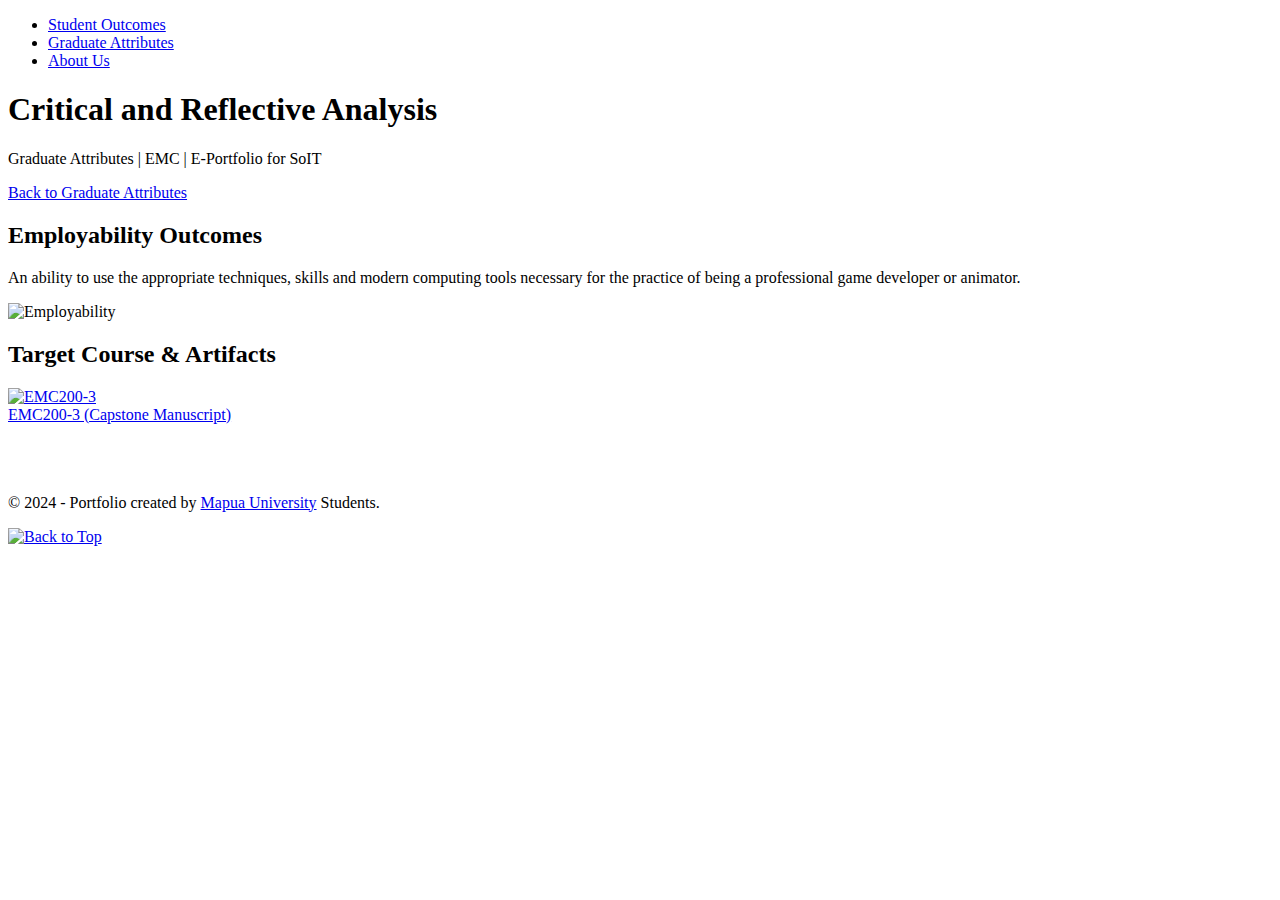
==== analysis.html @ 037d227a "Create analysis.html" ====
<!DOCTYPE html>
<html lang="en">

<head>
  <meta charset="UTF-8" />
  <meta name="viewport" content="width=device-width, initial-scale=1.0" />
  <link rel="shortcut icon" type="image/png" href="./images/favicon.jpg" />

  <title>
    EMC | An E-Porfolio for SoIT Mapua
  </title>

  <meta name="description" content="Entertainment & Multimedia Computing">
  <meta name="keywords" content="EMC, Entertainment, Multimedia, Computations, Coding, Game Dev, HTML, CSS, JavaScript" />
  <link rel="stylesheet" href="index.css" />
</head>

<body>
  <!-- ***** Header ***** -->

  <header class="header" role="banner" id="top">
    <div class="row">
      <nav class="nav" role="navigation">
        <ul class="nav__items">
          <li class="nav__item"><a href="studoutcomes.html" class="nav__link">Student Outcomes</a></li>
          <li class="nav__item"><a href="gradattrbs.html" class="nav__link__active">Graduate Attributes</a></li>
          <li class="nav__item"><a href="index.html" class="nav__link">About Us</a></li>
        </ul>
      </nav>
    </div>
    <div class="header__text-box row">
      <div class="header__text">
        <h1 class="heading-primary">
          <span>Critical and Reflective Analysis</span>
        </h1>
        <p>Graduate Attributes | EMC | E-Portfolio for SoIT</p>
        <a href="gradattrbs.html" class="btn btn--pink">Back to Graduate Attributes</a>
      </div>
    </div>
  </header>


  <!-- ***** Content Area ***** -->
   

    <!-- ***** About ***** -->

    <section class="about" id="about">
      <div class="row">
        <h2>Employability Outcomes</h2>
        <div class="about__content">
          <div class="about__text">
            <p>
              An ability to use the appropriate techniques, skills and modern computing 
              tools necessary for the practice of being a professional game developer or animator.
            </p>
          </div>          
          <div class="about__photo-container">
            <img class="about__photo" src="./images/employability.jpg" alt="Employability" />
          </div>
        </div>
      </div>
      <div class="row">
      </div>
    </section>


    <!-- ***** Target Course & Artifacts ***** -->

    <section class="client" id="clients">
      <div class="row">
        <h2>Target Course & Artifacts</h2>
        <div class="client__logos">
          <a href="about:blank" target="_blank"><img src="./images/gdrive.png" class="client__logo__ga2" alt="EMC200-3" /><br>EMC200-3 (Capstone Manuscript)</a>
        </div>
        <br> <br> <br>
      </div>
    </section>


    <!-- ***** Footer ***** -->

    <footer role="contentinfo" class="footer">
      <div class="row">
        <p>
          &copy; 2024 - Portfolio created by <a href="https://www.mapua.edu.ph" class="link">Mapua University</a> Students.
        </p>
      </div>
    </footer>


  <!--Back to Top Arrows-->

  <a href="#top" class="back-to-top" title="Back to Top">
    <img src="./images/arrow-up.svg" alt="Back to Top" class="back-to-top__image"/>
  </a>
  <script src="./index.js"></script>
</body>

</html>
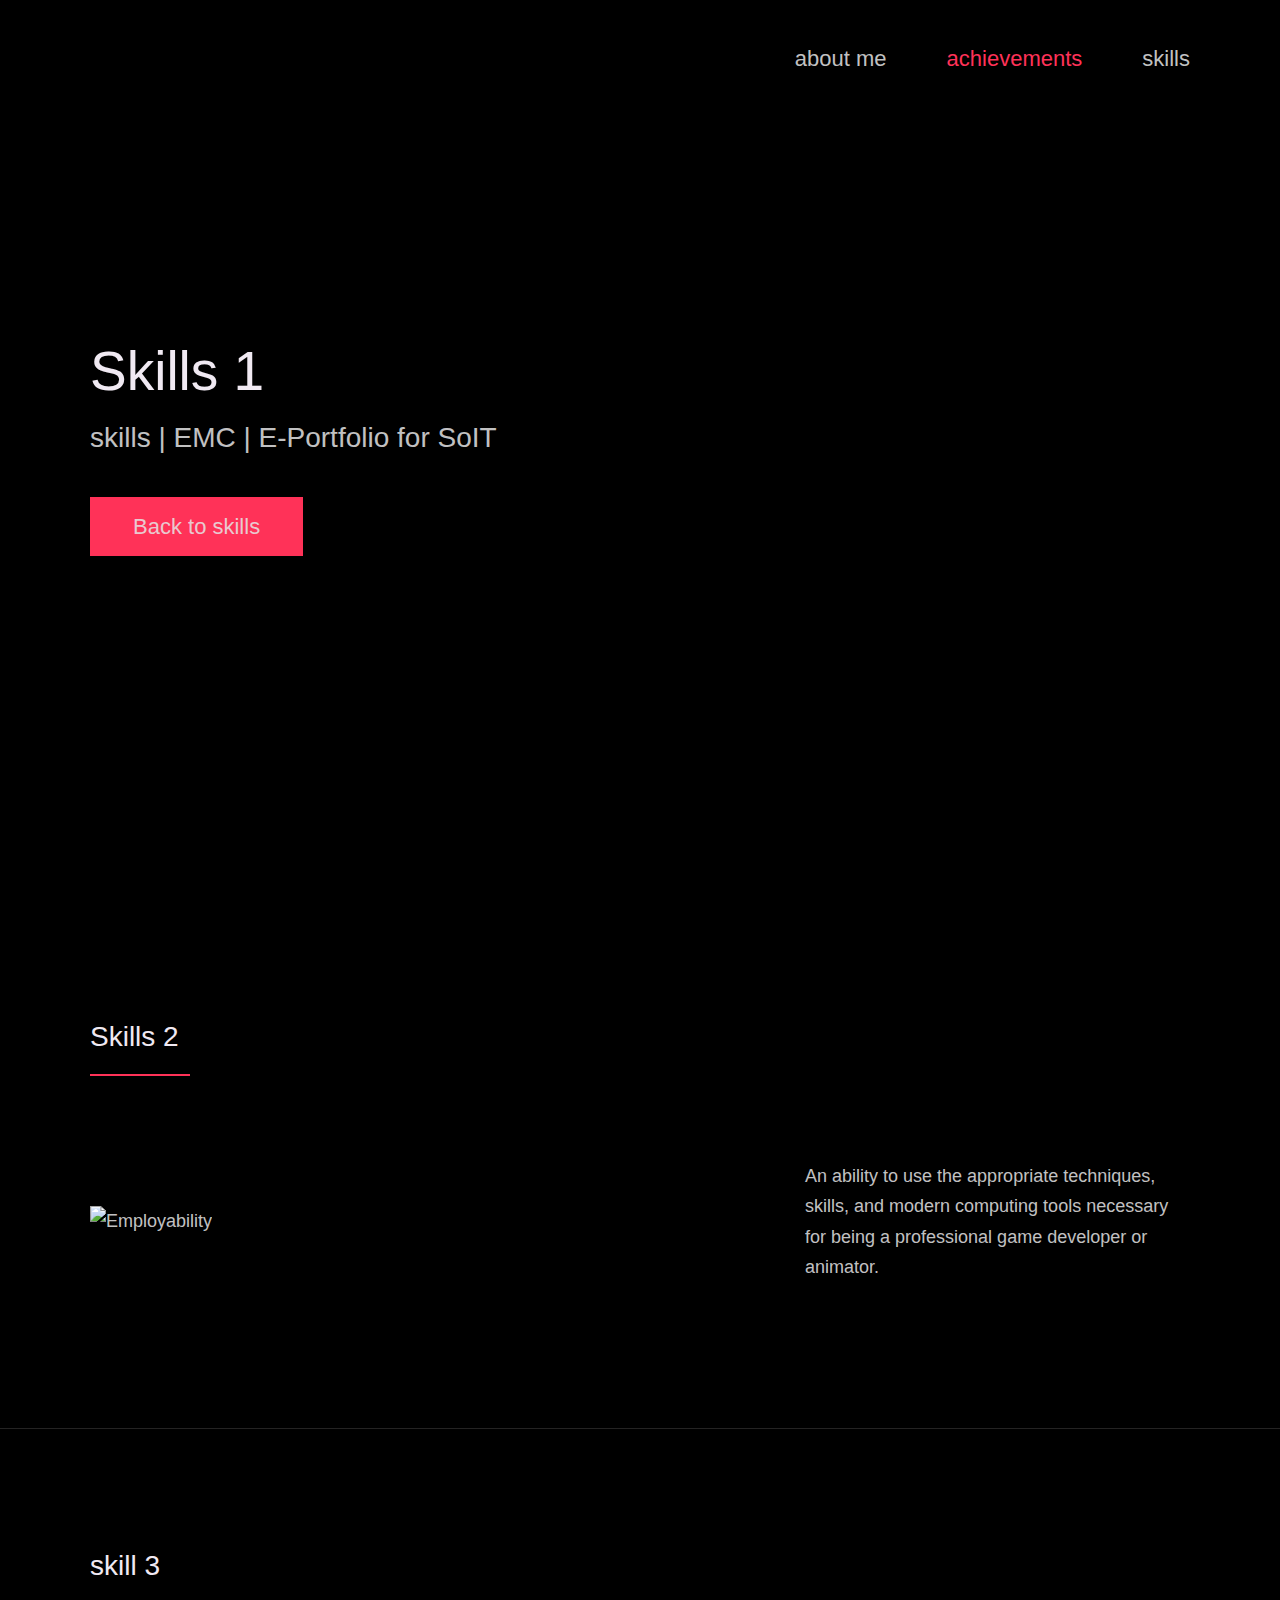
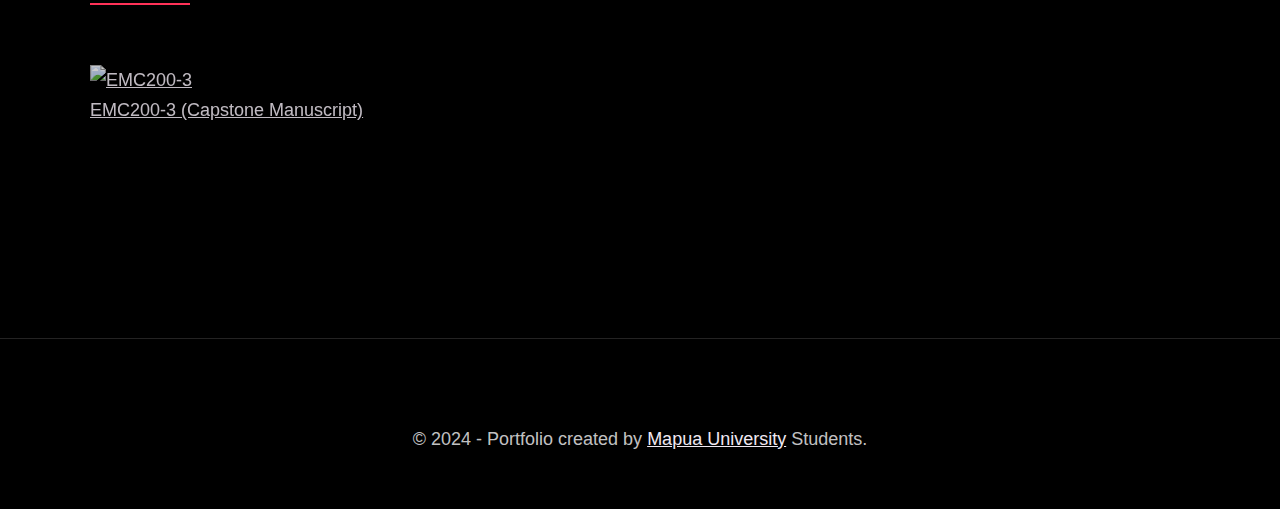
==== commit 276cc6c7: "Update analysis.html" ====
--- a/analysis.html
+++ b/analysis.html
@@ -22,19 +22,19 @@
     <div class="row">
       <nav class="nav" role="navigation">
         <ul class="nav__items">
-          <li class="nav__item"><a href="studoutcomes.html" class="nav__link">Student Outcomes</a></li>
-          <li class="nav__item"><a href="gradattrbs.html" class="nav__link__active">Graduate Attributes</a></li>
-          <li class="nav__item"><a href="index.html" class="nav__link">About Us</a></li>
+          <li class="nav__item"><a href="studoutcomes.html" class="nav__link">about me</a></li>
+          <li class="nav__item"><a href="gradattrbs.html" class="nav__link__active">achievements</a></li>
+          <li class="nav__item"><a href="index.html" class="nav__link">skills</a></li>
         </ul>
       </nav>
     </div>
     <div class="header__text-box row">
       <div class="header__text">
         <h1 class="heading-primary">
-          <span>Critical and Reflective Analysis</span>
+          <span>Skills 1</span>
         </h1>
-        <p>Graduate Attributes | EMC | E-Portfolio for SoIT</p>
-        <a href="gradattrbs.html" class="btn btn--pink">Back to Graduate Attributes</a>
+        <p>skills | EMC | E-Portfolio for SoIT</p>
+        <a href="gradattrbs.html" class="btn btn--pink">Back to skills</a>
       </div>
     </div>
   </header>
@@ -47,12 +47,12 @@
 
     <section class="about" id="about">
       <div class="row">
-        <h2>Employability Outcomes</h2>
+        <h2>Skills 2</h2>
         <div class="about__content">
           <div class="about__text">
             <p>
-              An ability to use the appropriate techniques, skills and modern computing 
-              tools necessary for the practice of being a professional game developer or animator.
+              An ability to use the appropriate techniques, skills, and modern computing 
+              tools necessary for being a professional game developer or animator.
             </p>
           </div>          
           <div class="about__photo-container">
@@ -69,7 +69,7 @@
 
     <section class="client" id="clients">
       <div class="row">
-        <h2>Target Course & Artifacts</h2>
+        <h2>skill 3</h2>
         <div class="client__logos">
           <a href="about:blank" target="_blank"><img src="./images/gdrive.png" class="client__logo__ga2" alt="EMC200-3" /><br>EMC200-3 (Capstone Manuscript)</a>
         </div>
--- a/index.css
+++ b/index.css
@@ -0,0 +1,632 @@
+/* --------------------------------------- */
+/* ----- Basic Setup ----- */
+/* --------------------------------------- */
+
+@font-face {
+    font-family: 'Hk Grotesk';
+    font-style: normal;
+    font-weight: 400;
+    src: url('./fonts/HKGrotesk-Regular.woff') format('woff');
+}
+
+@font-face {
+    font-family: 'Jost';
+    font-style: normal;
+    font-weight: 400;
+    src: url('./fonts/Jost-Regular.ttf') format('woff');
+}
+
+* {
+    margin: 0;
+    padding: 0;
+    box-sizing: inherit;
+}
+
+:root {
+    --font-size-small: 1.8rem;
+    --font-size-normal: 2.2rem;
+    --font-size-medium: 2.8rem;
+    --font-size-medium-1: 3.6rem;
+    --font-size-large: 5.5rem;
+    --font-size-huge: 7.5rem;
+    --font-stack: 'Hk Grotesk', sans-serif;
+
+    --line-height-normal: 1.7;
+    --line-height-small: 1.2;
+
+    --black: #000;
+    --pink: #ff3258;
+    --white: #f0e9f2;
+    --white-1: #e5e5e6da;
+
+
+    --container-max-width: 1180px;
+    --container-normal-width: 800px;
+    --container-medium-width: 700px; 
+    --container-small-width: 500px;
+
+    --gutter-huge: 12rem;
+    --gutter-medium: 6rem;
+    --gutter-normal: 3rem;
+    --gutter-small-1: 2.5rem;
+    --gutter-small: 2rem;
+
+    --border-light: 1px solid rgb(36, 35, 35);
+}
+
+html {
+    font-size: 62.5%; /* (16/10)*100 = 62.5% => 1rem = 10px */
+    box-sizing: border-box;
+    scroll-behavior: smooth;
+}
+
+@media(max-width: 1000px) {
+    html {
+        font-size: 52%;
+    }
+}
+
+body {
+    font-size: var(--font-size-small);
+    font-family: var(--font-stack);
+    font-weight: 400;
+    color: var(--white-1);
+    line-height: var(--line-height-normal);
+    background: var(--black);
+    overflow-x: hidden;
+}
+
+.row {
+    max-width: var(--container-max-width);
+    margin: 0 auto;
+}
+
+@media(max-width: 1340px) {
+    .row {
+        max-width: 1100px;
+    }
+}
+
+@media(max-width: 1240px) {
+    .row {
+        padding: 0 var(--gutter-medium);
+    }
+}
+
+@media(max-width: 600px) {
+    .row {
+        padding: 0 var(--gutter-normal);
+    }
+}
+
+@media(max-width: 600px) {
+    .row {
+        padding: 0 var(--gutter-small);
+    }
+}
+
+section {
+    padding: var(--gutter-huge) 0;
+    border-bottom: var(--border-light);
+}
+
+img {
+    object-fit: contain;
+    max-width: 100%;
+}
+
+/* --------------------------------------- */
+/* ----- Headlines and Paragraphs ----- */
+/* --------------------------------------- */
+
+h1,
+h2,
+h3 {
+    font-family: 'Jost', sans-serif;
+    font-weight: 400;
+    line-height: var(--line-height-small);
+    color: var(--white);
+}
+
+.heading-primary {
+    line-height: 1;
+    font-size: var(--font-size-large);
+    font-weight: 400;
+}
+
+@media(max-width: 900px) {
+    .heading-primary {
+        font-size: 5.5rem;
+    }
+}
+
+h2 {
+    font-size: var(--font-size-medium);
+    margin-bottom: var(--gutter-medium);
+}
+
+h2::after {
+    content: '';
+    display: block;
+    height: 2px;
+    width: 10rem;
+    background: var(--pink);
+    margin: var(--gutter-small) 0;
+}
+
+h3 {
+    font-size: var(--font-size-medium-1);
+    margin-bottom: var(--gutter-small);
+}
+
+@media(max-width: 500px) {
+    .heading-primary {
+        font-size: var(--font-size-large);
+    }
+
+    h2 {
+        font-size: var(--font-size-medium-1);
+    }
+
+    h3 {
+        font-size: var(--font-size-medium);
+    }
+}
+
+p {
+    margin: var(--gutter-small-1) 0;
+}
+
+@media(max-width: 900px) {
+    p { 
+        max-width: var(--container-small-width);
+    }
+}
+
+/* --------------------------------------- */
+/* ----- Buttons and Links ----- */
+/* --------------------------------------- */
+
+a {
+    color: var(--white);
+    font-weight: 400;
+    font-family: 'Jost', sans-serif;
+    transition: all .2s;
+    outline: 2px solid transparent;
+}
+
+::-moz-focus-inner {
+    border: 0;
+}
+
+button:focus,
+a:focus {
+    outline: 2px solid var(--pink);
+}
+
+body:not(.user-is-tabbing) button:focus,
+body:not(.user-is-tabbing) a:focus {
+    outline: none;
+}
+
+.link:hover {
+    color: var(--pink);
+}
+
+.btn {
+    position: relative;
+    display: inline-block;
+    padding: 1rem 4.2rem;
+    text-decoration: none;
+    color: inherit;
+    border: 1px solid  var(--pink);
+    font-weight: 400;
+}
+
+.btn:focus {
+    outline: none;
+}
+
+.btn::after {
+    content: '';
+    display: block;
+    position: absolute;
+    top: 0;
+    left: 0;
+    right: 100%;
+    background: var(--white);
+    height: 100%;
+    z-index: -1;
+    transition: all 0.2s cubic-bezier(1, 0.68, 0.16, 0.9);
+}
+
+.btn:hover::after,
+.btn:focus::after {
+    right: 0;
+    background: var(--pink);
+}
+
+.btn--pink {
+    background: var(--pink);
+    transition: all 0.2s;
+}
+
+.btn--pink::after {
+    display: none;
+}
+
+.btn--pink:hover,
+.btn--pink:focus {
+    background: transparent;
+}
+
+.link__text {
+    position: relative;
+    display: inline-block;
+    padding: .6rem;
+    color: inherit;
+    text-decoration: none;
+    border-bottom: 1px solid var(--pink);
+}
+
+.link__text::after {
+    content: '';
+    display: block;
+    position: absolute;
+    top: 0;
+    left: 0;
+    right: 100%;
+    background: var(--white);
+    height: 100%;
+    z-index: -1;
+    transition: all 0.2s cubic-bezier(1, 0.68, 0.16, 0.9);
+}
+
+.link__text:focus {
+    outline: none;
+}
+
+.link__text:hover::after,
+.link__text:focus:after {
+    right: 0;
+    background: var(--pink);
+}
+
+.link__text span {
+    padding-left: 1rem;
+    font-family: sans-serif;
+}
+
+/* ----- Back to Top ----- */
+
+.back-to-top {
+    position: fixed;
+    bottom: 4rem;
+    right: 4rem;
+    display: flex;
+    justify-content: center;
+    align-items: center;
+    height: 5.5rem;
+    width: 5.5rem;
+    background-color: var(--pink);
+    border-radius: 50%;
+    z-index: 10;
+    visibility: hidden;
+    transition: all .4s;
+}
+
+.back-to-top__image {
+    height: 70%;
+}
+
+@media(max-width: 900px) {
+    .back-to-top {
+        right: 2rem;
+    }
+}
+
+@media(max-width: 500px) {
+    .back-to-top {
+        right: 1rem;
+    }
+}
+
+/* --------------------------------------- */
+/* ----- Navigation ----- */
+/* --------------------------------------- */
+
+.nav {
+    display: flex;
+    justify-content: flex-end;
+    padding: var(--gutter-normal) 0;
+}
+
+.nav__items {
+    display: flex;
+    list-style: none;
+}
+
+.nav__item:not(:last-child) {
+    margin-right: var(--gutter-medium);
+}
+
+@media(max-width: 500px) {
+    .nav {
+        justify-content: center;
+    }
+}
+
+@media(max-width: 400px) {
+    .nav__item:not(:last-child) {
+        margin-right: var(--gutter-normal);
+    }
+}
+
+@media(max-width: 300px) {
+    .nav {
+        font-size: var(--font-size-small);
+    }
+}
+
+.nav__link {
+    position: relative;
+    display: inline-block;
+    padding: 1rem 0;
+    text-decoration: none;
+    color: inherit;
+    transition: all .2s;
+}
+
+.nav__link::after {
+    content: '';
+    position: absolute;
+    bottom: 0;
+    left: 0;
+    right: 100%;
+    display: inline-block;
+    height: 1rem;
+    background: var(--white);
+    transition: all 0.25s cubic-bezier(1, 0.68, 0.16, 0.9);
+}
+
+.nav__link:hover {
+    color: var(--pink);
+}
+
+.nav__link:hover::after {
+    right: 0;
+    height: 2px;
+    background: var(--pink);
+}
+
+.nav__link__active {
+    color: var(--pink);
+    position: relative;
+    display: inline-block;
+    padding: 1rem 0;
+    text-decoration: none;
+    transition: all .2s;
+}
+
+/* --------------------------------------- */
+/* ----- Header ----- */
+/* --------------------------------------- */
+
+.header {
+    background: linear-gradient(rgba(0,0,0, .1), rgba(0,0,0, .3)), 
+        url('./images/header.jpg');
+    height: 100vh;
+    background-size: cover;
+    background-position: center;
+    background-attachment: fixed;
+    font-size: var(--font-size-normal);
+}
+
+.header__text {
+    position: absolute;
+    top: 50%;
+    transform: translateY(-50%);
+}
+
+.header__text p {
+    margin: 1.5rem 0 3.5rem;
+    max-width: var(--container-medium-width);
+    font-family: 'Jost', sans-serif;
+    font-size: var(--font-size-medium);
+}
+
+@media(max-width: 500px) {
+    .header {
+        text-align: center;
+    }
+
+    .header__text p {
+        transform: scale(.8);
+    }
+}
+
+/* --------------------------------------- */
+/* ----- Work ----- */
+/* --------------------------------------- */
+
+.work__box {
+    display: flex;
+    align-items: center;
+}
+
+@media(max-width: 900px) {
+    .work__box {
+        align-items: initial;
+        flex-direction: column-reverse;
+    }
+}
+
+.work__box:not(:last-child) {
+    margin-bottom: 25rem;
+}
+
+@media(max-width: 500px) {
+    .work__box:not(:last-child) {
+        margin-bottom: 20rem;
+    }
+}
+
+.work__links {
+    display: flex;
+    align-items: center;
+}
+
+.work__text {
+    flex: 0 0 30%;
+}
+
+.work__list {
+    /* list-style-type: square; */
+    list-style-position: inside;
+    margin-bottom: var(--gutter-normal);
+}
+
+.work__code {
+    display: block;
+    height: 3rem;
+    margin-left: var(--gutter-normal);
+    transition: all .3s;
+}
+
+.work__code:hover {
+    transform: scale(1.2);
+}
+
+.work__image-box {
+    margin-bottom: var(--gutter-normal);
+}
+
+@media(min-width: 901px) {
+    .work__image-box {
+        flex: 1;
+        margin: 0 0 0 10rem;
+    }
+}
+
+@media(max-width: 900px) {
+    .work__code {
+        height: 4rem;
+    }
+}
+
+/* --------------------------------------- */
+/* ----- Clients ----- */
+/* --------------------------------------- */
+
+.client__logos {
+    display: flex;
+    justify-content: space-between;
+    filter: opacity(.8);
+}
+
+.client__logo {
+    height: 25rem;
+    max-width: 45rem;
+}
+
+.client__logo__ga3 {
+    height: 15rem;
+    max-width: 26rem;
+}
+
+.client__logo__ga2 {
+    height: 25rem;
+    max-width: 45rem;
+}
+
+@media(max-width: 1240px) {
+    .client__logos {
+        overflow-x: scroll;
+        padding: var(--gutter-normal);
+    }
+
+    .client__logo:not(:last-of-type) {
+        margin-right: var(--gutter-medium);
+    }
+}
+
+/* --------------------------------------- */
+/* ----- About ----- */
+/* --------------------------------------- */
+
+.about__content {
+    display: flex;
+    flex-direction: row-reverse;
+    align-items: center;
+}
+
+@media(max-width: 900px) {
+    .about__content {
+        flex-direction: column-reverse;
+        align-items: initial;
+    }
+}
+
+.about__photo-container {
+    margin-bottom: var(--gutter-normal);
+}
+
+@media(min-width: 901px) {
+    .about__text {
+        flex: 0 0 35%;
+    }
+    
+    .about__photo-container {
+        flex: 1;
+        margin: 0 var(--gutter-huge) 0 0;
+    }
+}
+
+/* --------------------------------------- */
+/* ----- Contact ----- */
+/* --------------------------------------- */
+
+.contact__info {
+    max-width: var(--container-medium-width);
+}
+
+/* --------------------------------------- */
+/* ----- Footer ----- */
+/* --------------------------------------- */
+
+.footer {
+    text-align: center;
+    padding: var(--gutter-medium) 0 var(--gutter-normal);
+}
+
+.footer__social-links {
+    display: flex;
+    justify-content: center;
+    padding: var(--gutter-normal) 0;
+    list-style: none;
+}
+
+.footer__social-link-item:not(:last-of-type) {
+    margin-right: var(--gutter-small);
+}
+
+.footer__social-image {
+    height: 4rem;
+}
+
+.footer__github-buttons {
+    display: flex;
+    justify-content: center;
+}
+
+.footer__github-buttons iframe {
+    height: 2.5rem;
+    width: 84px;
+    transform: translateY(3px);
+}
+
+@media(max-width: 500px) {
+    .footer {
+        padding: var(--gutter-medium) 0;
+    } 
+}
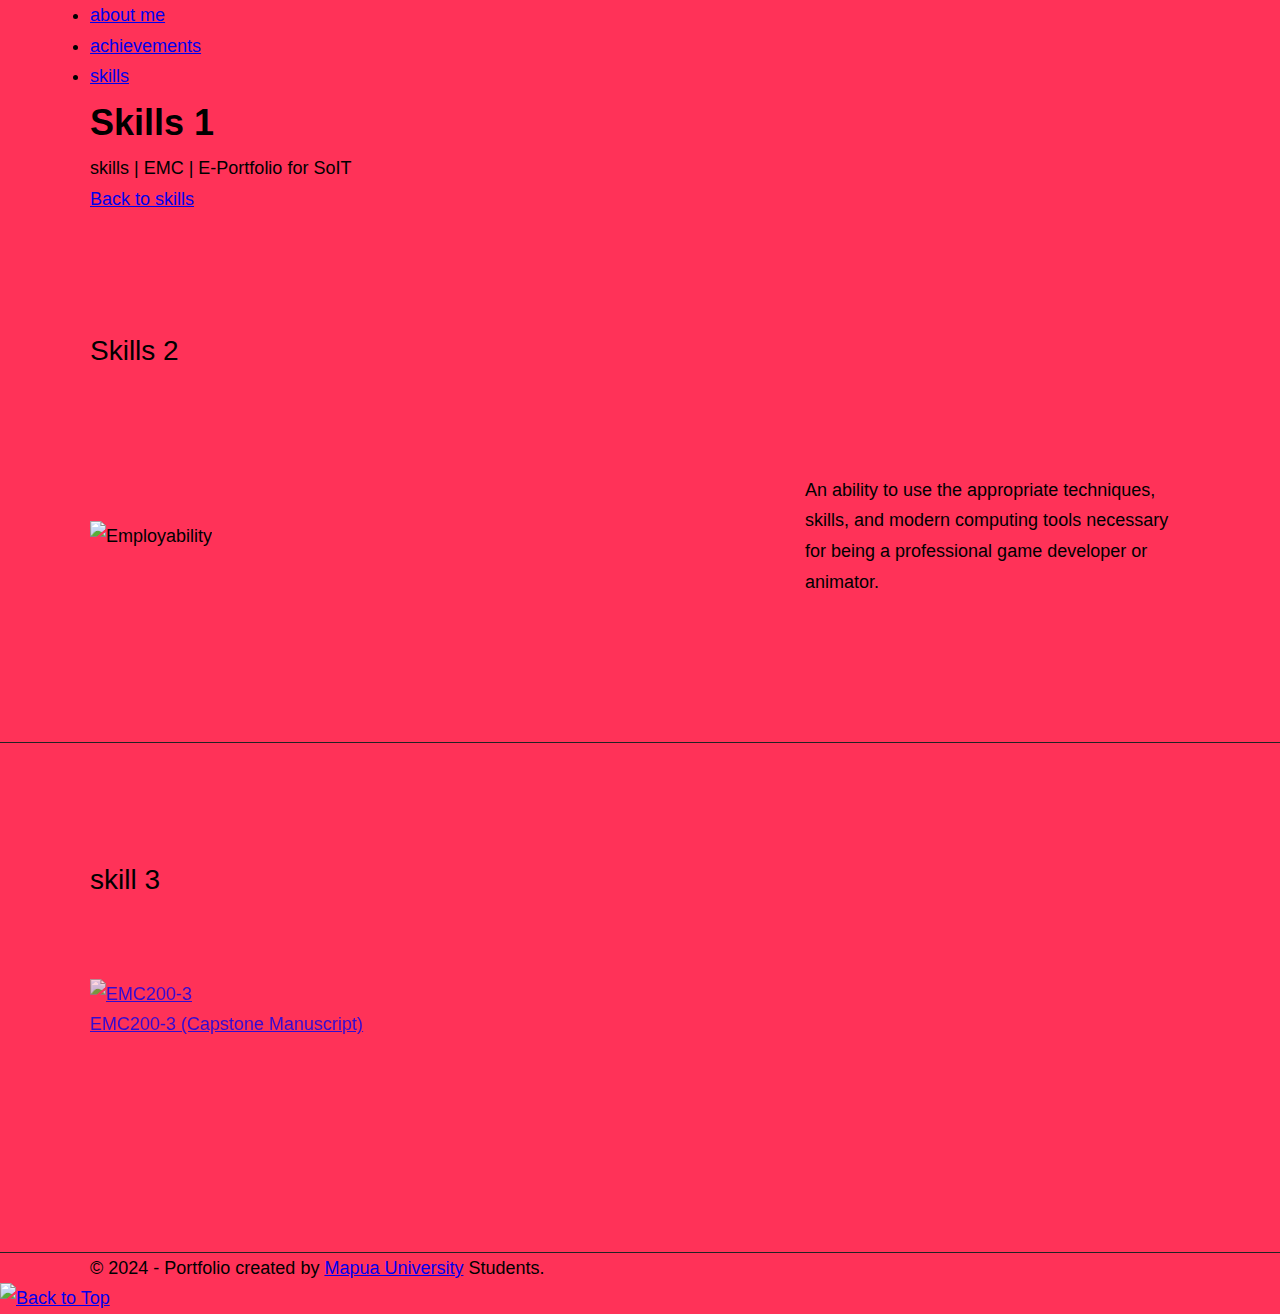
==== commit 339a4c95: "Update analysis.html" ====
--- a/analysis.html
+++ b/analysis.html
@@ -4,7 +4,7 @@
 <head>
   <meta charset="UTF-8" />
   <meta name="viewport" content="width=device-width, initial-scale=1.0" />
-  <link rel="shortcut icon" type="image/png" href="./images/favicon.jpg" />
+  <link rel="shortcut icon" type="image/png" href="https://i.pinimg.com/736x/9e/51/7f/9e517fc7d353194a3fb5a73f5f13346c.jpg" />
 
   <title>
     EMC | An E-Porfolio for SoIT Mapua
--- a/index.css
+++ b/index.css
@@ -70,9 +70,9 @@
     font-size: var(--font-size-small);
     font-family: var(--font-stack);
     font-weight: 400;
-    color: var(--white-1);
+    color: var(--black);
     line-height: var(--line-height-normal);
-    background: var(--black);
+    background: var(--pink);
     overflow-x: hidden;
 }
 
@@ -108,12 +108,7 @@
 section {
     padding: var(--gutter-huge) 0;
     border-bottom: var(--border-light);
-}
-
-img {
-    object-fit: contain;
-    max-width: 100%;
-}
+
 
 /* --------------------------------------- */
 /* ----- Headlines and Paragraphs ----- */
@@ -125,7 +120,7 @@
     font-family: 'Jost', sans-serif;
     font-weight: 400;
     line-height: var(--line-height-small);
-    color: var(--white);
+    color: var(--black);
 }
 
 .heading-primary {
@@ -188,7 +183,7 @@
 /* --------------------------------------- */
 
 a {
-    color: var(--white);
+    color: var(#D9877B);
     font-weight: 400;
     font-family: 'Jost', sans-serif;
     transition: all .2s;
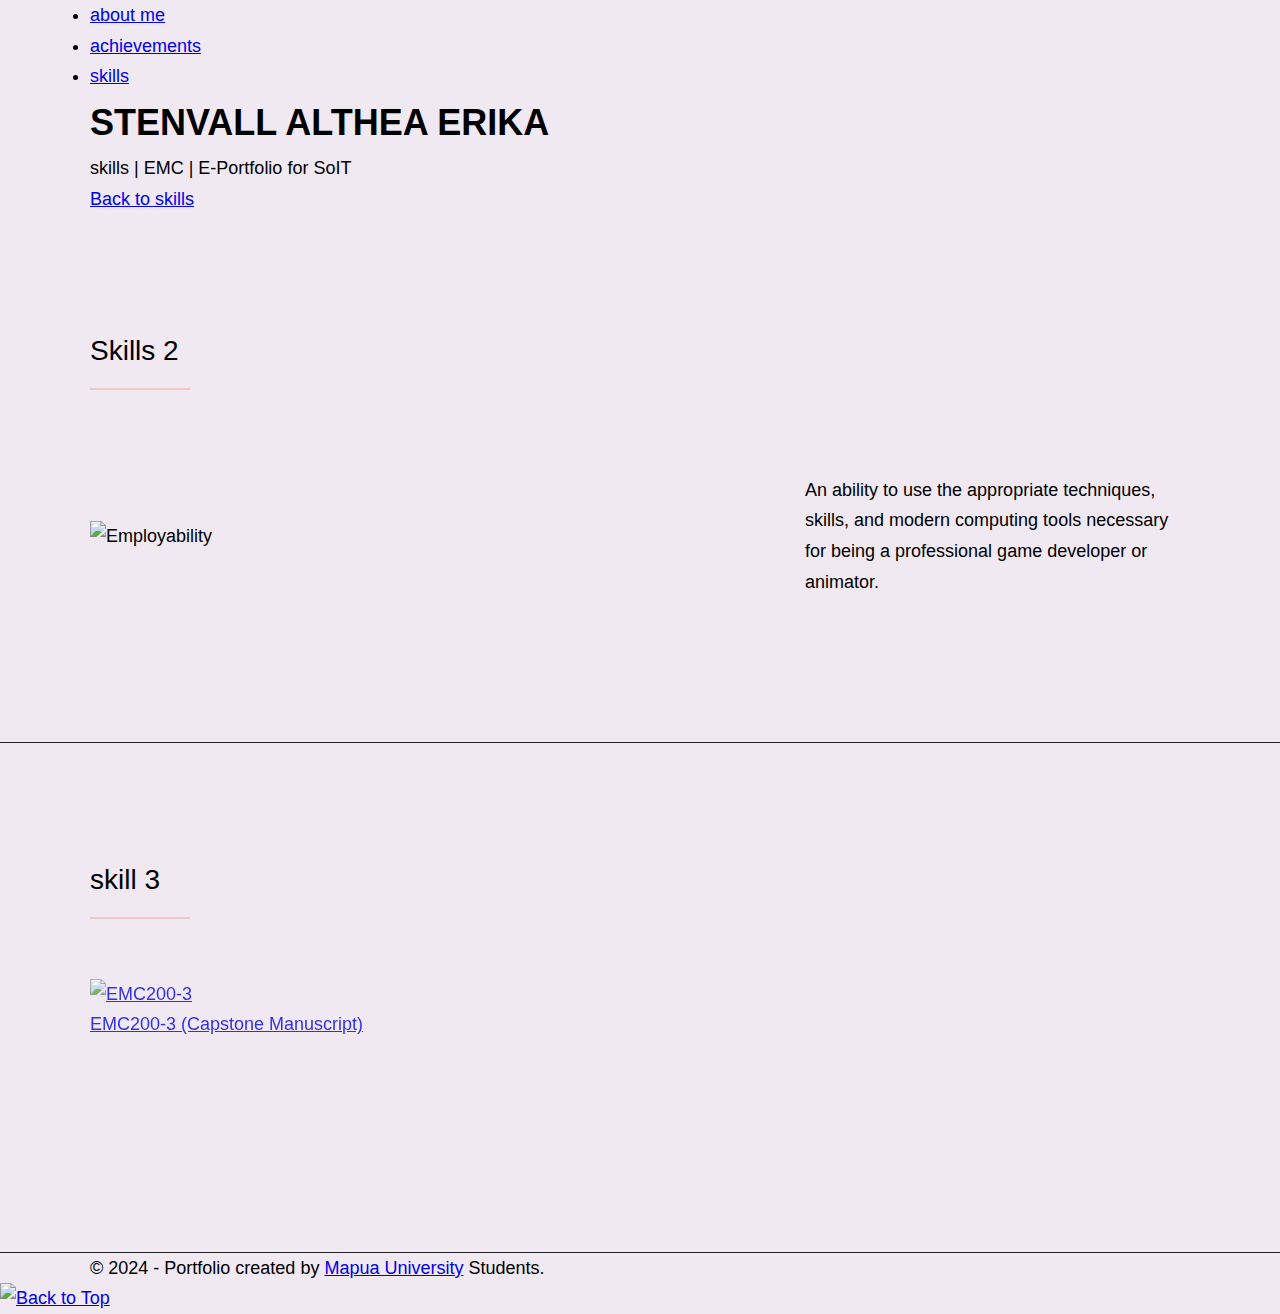
==== commit be88aafe: "Update analysis.html" ====
--- a/analysis.html
+++ b/analysis.html
@@ -4,7 +4,7 @@
 <head>
   <meta charset="UTF-8" />
   <meta name="viewport" content="width=device-width, initial-scale=1.0" />
-  <link rel="shortcut icon" type="image/png" href="https://i.pinimg.com/736x/9e/51/7f/9e517fc7d353194a3fb5a73f5f13346c.jpg" />
+  <link rel="shortcut icon" type="image/png" href="./images/favicon.jpg" />
 
   <title>
     EMC | An E-Porfolio for SoIT Mapua
@@ -31,7 +31,7 @@
     <div class="header__text-box row">
       <div class="header__text">
         <h1 class="heading-primary">
-          <span>Skills 1</span>
+          <span>STENVALL ALTHEA ERIKA</span>
         </h1>
         <p>skills | EMC | E-Portfolio for SoIT</p>
         <a href="gradattrbs.html" class="btn btn--pink">Back to skills</a>
--- a/index.css
+++ b/index.css
@@ -35,7 +35,7 @@
     --line-height-small: 1.2;
 
     --black: #000;
-    --pink: #ff3258;
+    --pink: #F1C7C7;
     --white: #f0e9f2;
     --white-1: #e5e5e6da;
 
@@ -72,7 +72,7 @@
     font-weight: 400;
     color: var(--black);
     line-height: var(--line-height-normal);
-    background: var(--pink);
+    background: var(--white);
     overflow-x: hidden;
 }
 
